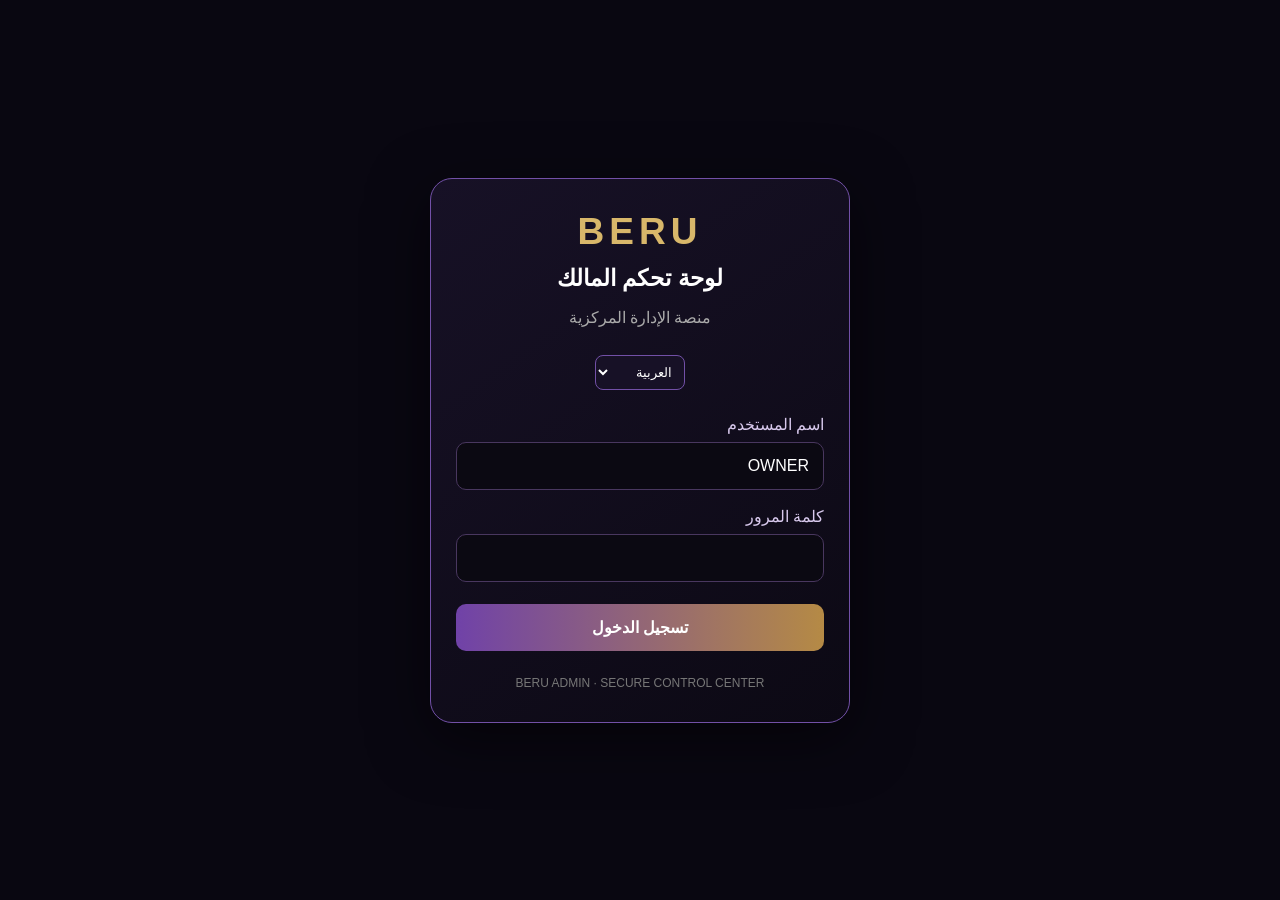
==== admin/index.html @ e5b0ed64 "Add initial admin dashboard HTML structure" ====
<!DOCTYPE html>
<html lang="ar" dir="rtl">
<head>
<meta charset="UTF-8">
<meta name="viewport" content="width=device-width, initial-scale=1">
<meta name="theme-color" content="#090711">
<title>BERU ADMIN</title>
<style>
*{box-sizing:border-box}
body{
 margin:0;min-height:100vh;
 display:flex;align-items:center;justify-content:center;
 padding:20px;background:#090711;color:white;
 font-family:Arial,sans-serif;
}
.card{
 width:100%;max-width:420px;padding:32px 25px;
 border:1px solid #7250a7;border-radius:22px;
 background:linear-gradient(145deg,#171126,#0c0914);
 box-shadow:0 15px 60px #0008;
}
.logo{text-align:center;font-size:37px;font-weight:900;
 color:#d8b76a;letter-spacing:5px}
h1{text-align:center;font-size:23px;margin:12px 0 8px}
.sub{text-align:center;color:#aaa;margin-bottom:28px}
label{display:block;margin:17px 0 8px;color:#d8c9ed}
input{
 width:100%;padding:14px;border-radius:10px;
 border:1px solid #49375f;background:#0b0912;
 color:white;font-size:16px;outline:none;
}
button{
 width:100%;padding:14px;margin-top:22px;
 border:0;border-radius:10px;
 background:linear-gradient(90deg,#7042a8,#b58a45);
 color:white;font-size:16px;font-weight:bold;
 cursor:pointer;
}
select{
 display:block;margin:0 auto 25px;padding:8px;
 border-radius:8px;background:#171126;color:white;
 border:1px solid #7250a7;
}
#message{text-align:center;margin-top:17px;color:#e2bd73}
.footer{text-align:center;color:#777;font-size:12px;margin-top:25px}
</style>
</head>
<body>
<main class="card">
 <div class="logo">BERU</div>
 <h1 id="title">لوحة تحكم المالك</h1>
 <p class="sub" id="subtitle">منصة الإدارة المركزية</p>

 <select id="language" onchange="changeLanguage()">
  <option value="ar">العربية</option>
  <option value="fr">Français</option>
  <option value="en">English</option>
 </select>

 <form id="loginForm">
  <label id="userLabel" for="username">اسم المستخدم</label>
  <input id="username" value="OWNER" autocomplete="username" required>

  <label id="passLabel" for="password">كلمة المرور</label>
  <input id="password" type="password"
   autocomplete="current-password" required>

  <button id="loginButton" type="submit">تسجيل الدخول</button>
 </form>

 <p id="message" role="status"></p>
 <div class="footer">BERU ADMIN · SECURE CONTROL CENTER</div>
</main>

<script>
const translations={
 ar:{
  dir:"rtl",title:"لوحة تحكم المالك",subtitle:"منصة الإدارة المركزية",
  user:"اسم المستخدم",pass:"كلمة المرور",
  login:"تسجيل الدخول",error:"لم يتم إعداد تسجيل الدخول بعد."
 },
 fr:{
  dir:"ltr",title:"Panneau du propriétaire",subtitle:"Centre de gestion",
  user:"Nom d'utilisateur",pass:"Mot de passe",
  login:"Se connecter",error:"La connexion n'est pas encore configurée."
 },
 en:{
  dir:"ltr",title:"Owner Dashboard",subtitle:"Central Management Platform",
  user:"Username",pass:"Password",
  login:"Sign In",error:"Login is not configured yet."
 }
};

function changeLanguage(){
 const lang=document.getElementById("language").value;
 const t=translations[lang];
 document.documentElement.lang=lang;
 document.documentElement.dir=t.dir;
 document.getElementById("title").textContent=t.title;
 document.getElementById("subtitle").textContent=t.subtitle;
 document.getElementById("userLabel").textContent=t.user;
 document.getElementById("passLabel").textContent=t.pass;
 document.getElementById("loginButton").textContent=t.login;
 document.getElementById("message").textContent="";
}

document.getElementById("loginForm").addEventListener("submit",e=>{
 e.preventDefault();
 const lang=document.getElementById("language").value;
 document.getElementById("message").textContent=
 translations[lang].error;
});
</script>
</body>
  </html>
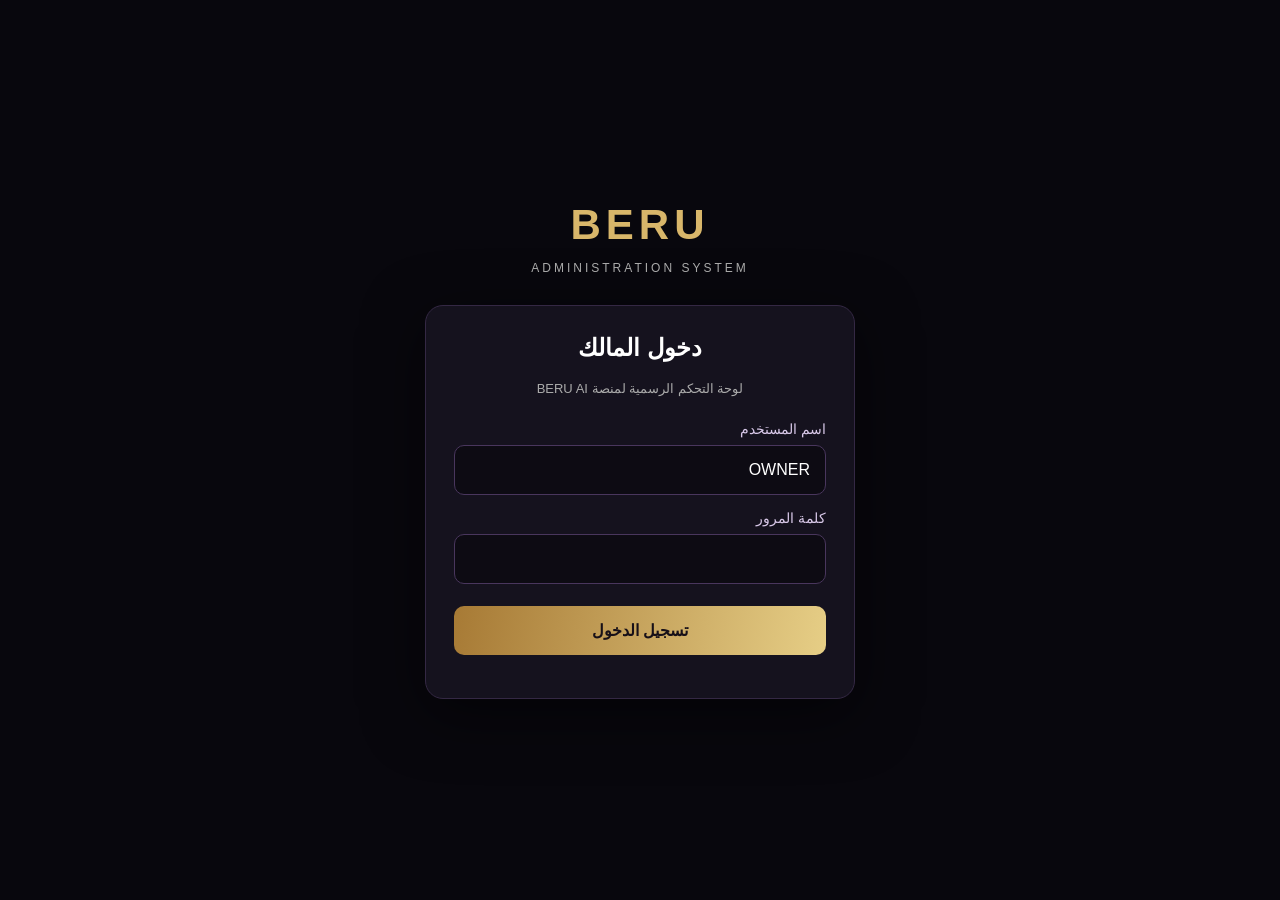
==== commit 508e1c8e: "Enhance admin login page layout and styles Updated the layout and styling of the admin login page, i" ====
--- a/admin/index.html
+++ b/admin/index.html
@@ -3,115 +3,179 @@
 <html lang="ar" dir="rtl">
 <head>
 <meta charset="UTF-8">
-<meta name="viewport" content="width=device-width, initial-scale=1">
-<meta name="theme-color" content="#090711">
-<title>BERU ADMIN</title>
+<meta name="viewport" content="width=device-width, initial-scale=1.0">
+<title>BERU ADMIN | Owner</title>
 <style>
 *{box-sizing:border-box}
 body{
- margin:0;min-height:100vh;
- display:flex;align-items:center;justify-content:center;
- padding:20px;background:#090711;color:white;
- font-family:Arial,sans-serif;
+  margin:0;min-height:100vh;
+  background:#08070d;color:#fff;
+  font-family:Arial,sans-serif;
+  display:grid;place-items:center;padding:20px
 }
+.container{width:100%;max-width:430px}
+.logo{text-align:center;margin-bottom:30px}
+.logo h1{font-size:42px;letter-spacing:5px;margin:0;color:#d8b66a}
+.logo p{color:#aaa;letter-spacing:3px;font-size:12px}
 .card{
- width:100%;max-width:420px;padding:32px 25px;
- border:1px solid #7250a7;border-radius:22px;
- background:linear-gradient(145deg,#171126,#0c0914);
- box-shadow:0 15px 60px #0008;
+  background:#15121e;border:1px solid #342844;
+  border-radius:18px;padding:28px;
+  box-shadow:0 15px 60px #0008
 }
-.logo{text-align:center;font-size:37px;font-weight:900;
- color:#d8b76a;letter-spacing:5px}
-h1{text-align:center;font-size:23px;margin:12px 0 8px}
-.sub{text-align:center;color:#aaa;margin-bottom:28px}
-label{display:block;margin:17px 0 8px;color:#d8c9ed}
+h2{text-align:center;margin-top:0}
+.subtitle{text-align:center;color:#aaa;font-size:13px;margin-bottom:25px}
+label{display:block;margin:15px 0 8px;color:#d8c8e8;font-size:14px}
 input{
- width:100%;padding:14px;border-radius:10px;
- border:1px solid #49375f;background:#0b0912;
- color:white;font-size:16px;outline:none;
+  width:100%;padding:15px;border-radius:10px;
+  border:1px solid #49365d;background:#0d0b13;
+  color:white;font-size:16px;outline:none
 }
 button{
- width:100%;padding:14px;margin-top:22px;
- border:0;border-radius:10px;
- background:linear-gradient(90deg,#7042a8,#b58a45);
- color:white;font-size:16px;font-weight:bold;
- cursor:pointer;
+  width:100%;padding:15px;margin-top:22px;
+  border:0;border-radius:10px;
+  background:linear-gradient(100deg,#a77a35,#e6ce86);
+  color:#171018;font-size:16px;font-weight:bold;
+  cursor:pointer
 }
-select{
- display:block;margin:0 auto 25px;padding:8px;
- border-radius:8px;background:#171126;color:white;
- border:1px solid #7250a7;
-}
-#message{text-align:center;margin-top:17px;color:#e2bd73}
-.footer{text-align:center;color:#777;font-size:12px;margin-top:25px}
+button:disabled{opacity:.6}
+.message{text-align:center;margin-top:15px;font-size:13px;color:#ff8585}
+.dashboard{text-align:center}
+.status{color:#7ce6a0;margin:15px 0}
+.small{font-size:12px;color:#999}
+.hidden{display:none}
 </style>
 </head>
 <body>
-<main class="card">
- <div class="logo">BERU</div>
- <h1 id="title">لوحة تحكم المالك</h1>
- <p class="sub" id="subtitle">منصة الإدارة المركزية</p>
+<div class="container">
+  <div class="logo">
+    <h1>BERU</h1>
+    <p>ADMINISTRATION SYSTEM</p>
+  </div>
 
- <select id="language" onchange="changeLanguage()">
-  <option value="ar">العربية</option>
-  <option value="fr">Français</option>
-  <option value="en">English</option>
- </select>
+  <div class="card" id="loginCard">
+    <h2>دخول المالك</h2>
+    <p class="subtitle">لوحة التحكم الرسمية لمنصة BERU AI</p>
 
- <form id="loginForm">
-  <label id="userLabel" for="username">اسم المستخدم</label>
-  <input id="username" value="OWNER" autocomplete="username" required>
+    <form id="loginForm">
+      <label for="username">اسم المستخدم</label>
+      <input id="username" value="OWNER" autocomplete="username" required>
 
-  <label id="passLabel" for="password">كلمة المرور</label>
-  <input id="password" type="password"
-   autocomplete="current-password" required>
+      <label for="password">كلمة المرور</label>
+      <input id="password" type="password"
+        autocomplete="current-password" required>
 
-  <button id="loginButton" type="submit">تسجيل الدخول</button>
- </form>
+      <button id="loginButton" type="submit">تسجيل الدخول</button>
+      <div class="message" id="loginMessage"></div>
+    </form>
+  </div>
 
- <p id="message" role="status"></p>
- <div class="footer">BERU ADMIN · SECURE CONTROL CENTER</div>
-</main>
+  <div class="card dashboard hidden" id="dashboard">
+    <h2>مرحباً بك في BERU ADMIN</h2>
+    <div class="status">● تم الاتصال بنجاح</div>
+    <p id="ownerName"></p>
+    <p class="small">صلاحية الحساب: OWNER</p>
+    <button id="logoutButton">تسجيل الخروج</button>
+  </div>
+</div>
 
 <script>
-const translations={
- ar:{
-  dir:"rtl",title:"لوحة تحكم المالك",subtitle:"منصة الإدارة المركزية",
-  user:"اسم المستخدم",pass:"كلمة المرور",
-  login:"تسجيل الدخول",error:"لم يتم إعداد تسجيل الدخول بعد."
- },
- fr:{
-  dir:"ltr",title:"Panneau du propriétaire",subtitle:"Centre de gestion",
-  user:"Nom d'utilisateur",pass:"Mot de passe",
-  login:"Se connecter",error:"La connexion n'est pas encore configurée."
- },
- en:{
-  dir:"ltr",title:"Owner Dashboard",subtitle:"Central Management Platform",
-  user:"Username",pass:"Password",
-  login:"Sign In",error:"Login is not configured yet."
- }
-};
+const API = "https://beru-admin-engine.mmzhoussem.workers.dev";
 
-function changeLanguage(){
- const lang=document.getElementById("language").value;
- const t=translations[lang];
- document.documentElement.lang=lang;
- document.documentElement.dir=t.dir;
- document.getElementById("title").textContent=t.title;
- document.getElementById("subtitle").textContent=t.subtitle;
- document.getElementById("userLabel").textContent=t.user;
- document.getElementById("passLabel").textContent=t.pass;
- document.getElementById("loginButton").textContent=t.login;
- document.getElementById("message").textContent="";
+const loginCard = document.getElementById("loginCard");
+const dashboard = document.getElementById("dashboard");
+const loginForm = document.getElementById("loginForm");
+const loginMessage = document.getElementById("loginMessage");
+const loginButton = document.getElementById("loginButton");
+
+function showDashboard(user) {
+  loginCard.classList.add("hidden");
+  dashboard.classList.remove("hidden");
+  document.getElementById("ownerName").textContent =
+    "الحساب: " + user.username;
 }
 
-document.getElementById("loginForm").addEventListener("submit",e=>{
- e.preventDefault();
- const lang=document.getElementById("language").value;
- document.getElementById("message").textContent=
- translations[lang].error;
+async function verifySession() {
+  const token = sessionStorage.getItem("beru_admin_token");
+  if (!token) return;
+
+  try {
+    const response = await fetch(API + "/me", {
+      headers: { Authorization: "Bearer " + token }
+    });
+    const data = await response.json();
+
+    if (response.ok && data.authenticated &&
+        data.user.role === "OWNER") {
+      showDashboard(data.user);
+    } else {
+      sessionStorage.removeItem("beru_admin_token");
+    }
+  } catch (error) {
+    console.error(error);
+  }
+}
+
+loginForm.addEventListener("submit", async function(event) {
+  event.preventDefault();
+  loginMessage.textContent = "";
+  loginButton.disabled = true;
+  loginButton.textContent = "جارٍ التحقق...";
+
+  try {
+    const response = await fetch(API + "/login", {
+      method: "POST",
+      headers: { "Content-Type": "application/json" },
+      body: JSON.stringify({
+        username: document.getElementById("username").value.trim(),
+        password: document.getElementById("password").value
+      })
+    });
+
+    const data = await response.json();
+
+    if (!response.ok || !data.success) {
+      throw new Error(data.error || "بيانات الدخول غير صحيحة");
+    }
+
+    if (data.user.role !== "OWNER") {
+      throw new Error("هذا الحساب ليس حساب المالك");
+    }
+
+    sessionStorage.setItem("beru_admin_token", data.token);
+    document.getElementById("password").value = "";
+    showDashboard(data.user);
+
+  } catch (error) {
+    loginMessage.textContent =
+      error.message === "Failed to fetch"
+      ? "تعذر الاتصال بالسيرفر. تحقق من الاتصال."
+      : error.message;
+  } finally {
+    loginButton.disabled = false;
+    loginButton.textContent = "تسجيل الدخول";
+  }
 });
+
+document.getElementById("logoutButton").addEventListener("click", async function() {
+  const token = sessionStorage.getItem("beru_admin_token");
+
+  try {
+    if (token) {
+      await fetch(API + "/logout", {
+        method: "POST",
+        headers: { Authorization: "Bearer " + token }
+      });
+    }
+  } catch (error) {
+    console.error(error);
+  }
+
+  sessionStorage.removeItem("beru_admin_token");
+  dashboard.classList.add("hidden");
+  loginCard.classList.remove("hidden");
+});
+
+verifySession();
 </script>
 </body>
-  </html>
-  
+</html>
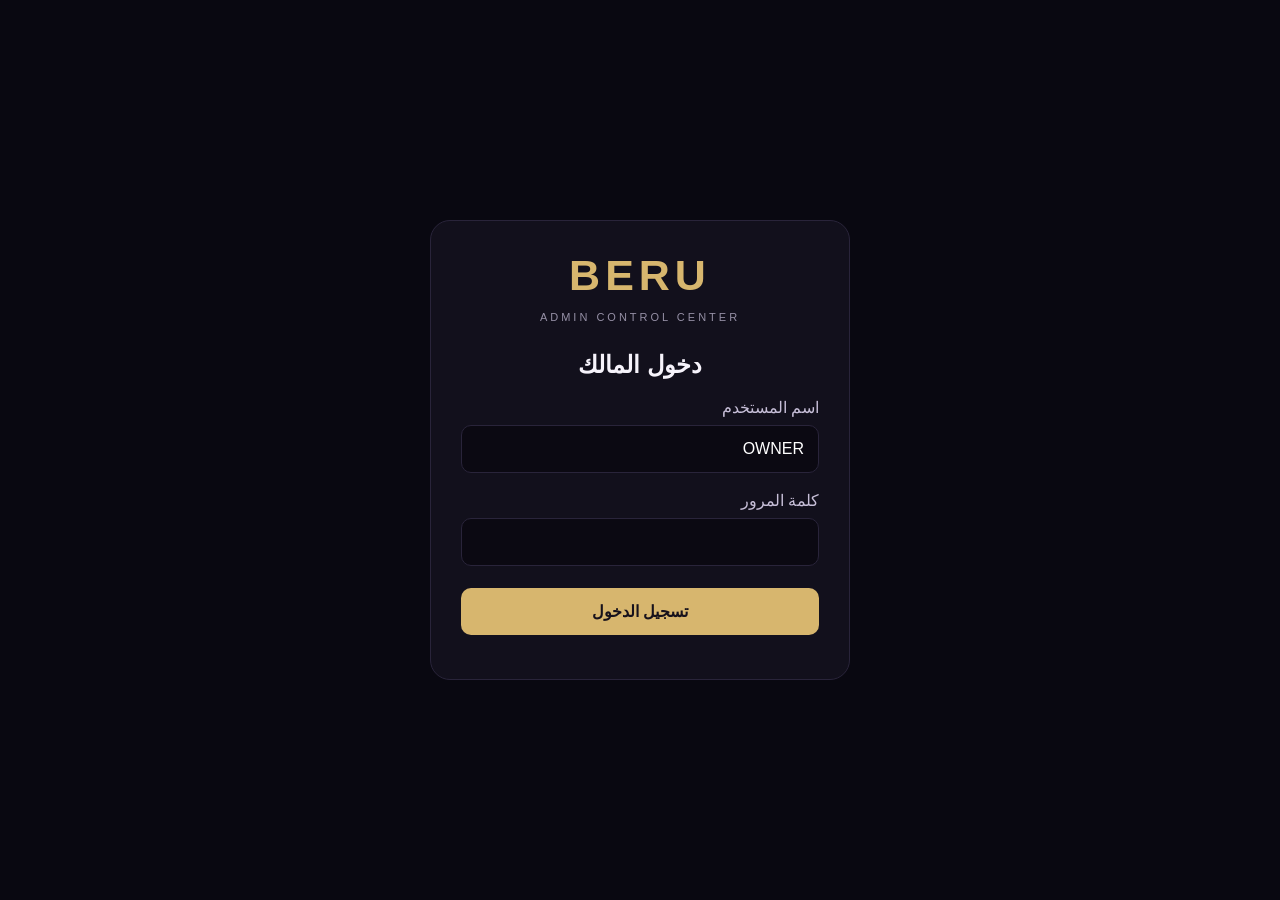
==== commit c0e221e6: "Update admin login page and styles" ====
--- a/admin/index.html
+++ b/admin/index.html
@@ -4,178 +4,303 @@
 <head>
 <meta charset="UTF-8">
 <meta name="viewport" content="width=device-width, initial-scale=1.0">
-<title>BERU ADMIN | Owner</title>
+<title>BERU ADMIN | Control Center</title>
 <style>
+:root{
+  --bg:#090811;--panel:#12101c;--panel2:#191625;
+  --line:#29243a;--gold:#d7b66e;--text:#f6f3fb;
+  --muted:#9690a6;--purple:#8d65d8;
+}
 *{box-sizing:border-box}
 body{
-  margin:0;min-height:100vh;
-  background:#08070d;color:#fff;
-  font-family:Arial,sans-serif;
-  display:grid;place-items:center;padding:20px
-}
-.container{width:100%;max-width:430px}
-.logo{text-align:center;margin-bottom:30px}
-.logo h1{font-size:42px;letter-spacing:5px;margin:0;color:#d8b66a}
-.logo p{color:#aaa;letter-spacing:3px;font-size:12px}
+ margin:0;background:var(--bg);color:var(--text);
+ font-family:Arial,sans-serif;min-height:100vh
+}
+button,input{font:inherit}
+button{cursor:pointer}
+.hidden{display:none!important}
+#loginScreen{
+ min-height:100vh;display:grid;place-items:center;padding:20px
+}
+.login{
+ width:100%;max-width:420px;padding:30px;
+ background:var(--panel);border:1px solid var(--line);
+ border-radius:20px
+}
+.brand{text-align:center;margin-bottom:28px}
+.brand strong{font-size:43px;letter-spacing:5px;color:var(--gold)}
+.brand p{font-size:11px;color:var(--muted);letter-spacing:3px}
+.login h2{text-align:center}
+.login label{display:block;margin:18px 0 8px;color:#c7bfd8}
+.login input{
+ width:100%;padding:14px;background:#0b0912;
+ border:1px solid var(--line);border-radius:10px;color:white
+}
+.primary{
+ width:100%;padding:14px;margin-top:22px;border:0;
+ border-radius:10px;background:var(--gold);
+ color:#17121c;font-weight:bold
+}
+.error{color:#ff8585;text-align:center;font-size:13px;margin-top:14px}
+#app{min-height:100vh}
+.sidebar{
+ position:fixed;right:0;top:0;bottom:0;width:245px;
+ background:#100e19;border-left:1px solid var(--line);
+ padding:23px 15px;overflow-y:auto;z-index:5
+}
+.side-brand{padding:5px 12px 25px;border-bottom:1px solid var(--line)}
+.side-brand strong{font-size:27px;color:var(--gold);letter-spacing:3px}
+.side-brand small{display:block;color:var(--muted);margin-top:5px}
+.menu-title{
+ color:#777185;font-size:11px;margin:24px 12px 10px
+}
+.nav{
+ display:flex;align-items:center;gap:12px;width:100%;
+ padding:13px 12px;margin:4px 0;border:0;border-radius:9px;
+ color:#bcb5ca;background:transparent;text-align:right
+}
+.nav:hover,.nav.active{background:#29213b;color:var(--gold)}
+.nav .ico{width:22px;text-align:center;font-size:17px}
+.owner{
+ border-top:1px solid var(--line);margin-top:25px;padding:18px 10px;
+ color:var(--muted);font-size:13px
+}
+.owner b{color:white;display:block;margin-top:6px}
+.main{margin-right:245px;min-height:100vh}
+.topbar{
+ height:75px;padding:0 30px;border-bottom:1px solid var(--line);
+ display:flex;align-items:center;justify-content:space-between;
+ background:#0d0b15
+}
+.topbar h3{margin:0;font-size:16px}
+.online{font-size:12px;color:#75d99a}
+.content{padding:30px;max-width:1300px;margin:auto}
+.welcome{
+ background:linear-gradient(110deg,#211934,#151120 65%,#29203a);
+ border:1px solid #403253;border-radius:17px;padding:27px;
+ margin-bottom:25px
+}
+.welcome h1{font-size:25px;margin:0 0 10px}
+.welcome p{color:#b6adc7;margin:0;line-height:1.8}
+.section-head{display:flex;align-items:center;justify-content:space-between;margin:25px 0 16px}
+.section-head h2{font-size:19px;margin:0}
+.grid{
+ display:grid;grid-template-columns:repeat(3,minmax(0,1fr));gap:15px
+}
 .card{
-  background:#15121e;border:1px solid #342844;
-  border-radius:18px;padding:28px;
-  box-shadow:0 15px 60px #0008
-}
-h2{text-align:center;margin-top:0}
-.subtitle{text-align:center;color:#aaa;font-size:13px;margin-bottom:25px}
-label{display:block;margin:15px 0 8px;color:#d8c8e8;font-size:14px}
-input{
-  width:100%;padding:15px;border-radius:10px;
-  border:1px solid #49365d;background:#0d0b13;
-  color:white;font-size:16px;outline:none
-}
-button{
-  width:100%;padding:15px;margin-top:22px;
-  border:0;border-radius:10px;
-  background:linear-gradient(100deg,#a77a35,#e6ce86);
-  color:#171018;font-size:16px;font-weight:bold;
-  cursor:pointer
-}
-button:disabled{opacity:.6}
-.message{text-align:center;margin-top:15px;font-size:13px;color:#ff8585}
-.dashboard{text-align:center}
-.status{color:#7ce6a0;margin:15px 0}
-.small{font-size:12px;color:#999}
-.hidden{display:none}
+ background:var(--panel);border:1px solid var(--line);
+ border-radius:14px;padding:20px;min-width:0
+}
+.card .symbol{font-size:23px;margin-bottom:13px}
+.card h3{font-size:15px;margin:0 0 9px}
+.card p{font-size:12px;color:var(--muted);line-height:1.7;margin:0}
+.number{font-size:23px;color:var(--gold);margin:12px 0}
+.tag{
+ display:inline-block;font-size:10px;padding:5px 9px;
+ border-radius:20px;background:#29213b;color:#c7a9ff
+}
+.page-title{font-size:25px;margin:0 0 10px}
+.page-desc{color:var(--muted);line-height:1.8;font-size:13px}
+.notice{
+ padding:20px;background:#171321;border:1px solid var(--line);
+ border-radius:13px;margin-top:20px;line-height:1.9;color:#c5bdd2
+}
+.notice b{color:var(--gold)}
+.mobile-menu{display:none;background:none;color:white;border:0;font-size:23px}
+#toast{position:fixed;bottom:20px;left:20px;background:#252036;padding:12px 18px;border-radius:10px;display:none}
+@media(max-width:850px){
+ .sidebar{width:75px;padding:15px 8px}
+ .side-brand{text-align:center;padding:8px 0 20px}
+ .side-brand strong{font-size:19px;letter-spacing:1px}
+ .side-brand small,.nav .label,.menu-title,.owner{display:none}
+ .nav{justify-content:center;padding:14px 5px}
+ .nav .ico{font-size:20px}
+ .main{margin-right:75px}
+ .content{padding:20px 14px}
+ .topbar{padding:0 16px}
+ .grid{grid-template-columns:repeat(2,minmax(0,1fr))}
+}
+@media(max-width:520px){
+ .grid{grid-template-columns:1fr}
+ .welcome h1{font-size:21px}
+ .content{padding:15px 11px}
+}
 </style>
 </head>
 <body>
-<div class="container">
-  <div class="logo">
-    <h1>BERU</h1>
-    <p>ADMINISTRATION SYSTEM</p>
+
+<div id="loginScreen">
+ <div class="login">
+  <div class="brand">
+   <strong>BERU</strong>
+   <p>ADMIN CONTROL CENTER</p>
   </div>
-
-  <div class="card" id="loginCard">
-    <h2>دخول المالك</h2>
-    <p class="subtitle">لوحة التحكم الرسمية لمنصة BERU AI</p>
-
-    <form id="loginForm">
-      <label for="username">اسم المستخدم</label>
-      <input id="username" value="OWNER" autocomplete="username" required>
-
-      <label for="password">كلمة المرور</label>
-      <input id="password" type="password"
-        autocomplete="current-password" required>
-
-      <button id="loginButton" type="submit">تسجيل الدخول</button>
-      <div class="message" id="loginMessage"></div>
-    </form>
+  <h2>دخول المالك</h2>
+  <form id="loginForm">
+   <label>اسم المستخدم</label>
+   <input id="username" value="OWNER" autocomplete="username" required>
+   <label>كلمة المرور</label>
+   <input id="password" type="password" autocomplete="current-password" required>
+   <button class="primary" id="loginBtn">تسجيل الدخول</button>
+   <div class="error" id="loginError"></div>
+  </form>
+ </div>
+</div>
+
+<div id="app" class="hidden">
+ <aside class="sidebar">
+  <div class="side-brand">
+   <strong>BERU</strong>
+   <small>ADMINISTRATION</small>
   </div>
 
-  <div class="card dashboard hidden" id="dashboard">
-    <h2>مرحباً بك في BERU ADMIN</h2>
-    <div class="status">● تم الاتصال بنجاح</div>
-    <p id="ownerName"></p>
-    <p class="small">صلاحية الحساب: OWNER</p>
-    <button id="logoutButton">تسجيل الخروج</button>
-  </div>
+  <div class="menu-title">القائمة الرئيسية</div>
+  <button class="nav active" data-page="dashboard"><span class="ico">▦</span><span class="label">لوحة المعلومات</span></button>
+  <button class="nav" data-page="users"><span class="ico">♙</span><span class="label">المستخدمون</span></button>
+  <button class="nav" data-page="engine"><span class="ico">✧</span><span class="label">محرك الذكاء</span></button>
+  <button class="nav" data-page="subscriptions"><span class="ico">◇</span><span class="label">الاشتراكات</span></button>
+  <button class="nav" data-page="promos"><span class="ico">％</span><span class="label">الأكواد الترويجية</span></button>
+  <button class="nav" data-page="partners"><span class="ico">♧</span><span class="label">الشركاء</span></button>
+
+  <div class="menu-title">إدارة النظام</div>
+  <button class="nav" data-page="admins"><span class="ico">♜</span><span class="label">المشرفون</span></button>
+  <button class="nav" data-page="logs"><span class="ico">≡</span><span class="label">سجل العمليات</span></button>
+  <button class="nav" data-page="settings"><span class="ico">⚙</span><span class="label">الإعدادات</span></button>
+
+  <div class="owner">الحساب المتصل<b>OWNER · المالك</b></div>
+ </aside>
+
+ <main class="main">
+  <header class="topbar">
+   <h3 id="topTitle">لوحة المعلومات</h3>
+   <div><span class="online">● متصل</span></div>
+  </header>
+
+  <div class="content" id="pageContent"></div>
+ </main>
 </div>
 
+<div id="toast"></div>
+
 <script>
-const API = "https://beru-admin-engine.mmzhoussem.workers.dev";
-
-const loginCard = document.getElementById("loginCard");
-const dashboard = document.getElementById("dashboard");
-const loginForm = document.getElementById("loginForm");
-const loginMessage = document.getElementById("loginMessage");
-const loginButton = document.getElementById("loginButton");
-
-function showDashboard(user) {
-  loginCard.classList.add("hidden");
-  dashboard.classList.remove("hidden");
-  document.getElementById("ownerName").textContent =
-    "الحساب: " + user.username;
-}
-
-async function verifySession() {
-  const token = sessionStorage.getItem("beru_admin_token");
-  if (!token) return;
-
-  try {
-    const response = await fetch(API + "/me", {
-      headers: { Authorization: "Bearer " + token }
-    });
-    const data = await response.json();
-
-    if (response.ok && data.authenticated &&
-        data.user.role === "OWNER") {
-      showDashboard(data.user);
-    } else {
-      sessionStorage.removeItem("beru_admin_token");
-    }
-  } catch (error) {
-    console.error(error);
+const API="https://beru-admin-engine.mmzhoussem.workers.dev";
+const $=id=>document.getElementById(id);
+let currentUser=null;
+
+const pages={
+ dashboard:{
+  title:"لوحة المعلومات",
+  html:`
+   <div class="welcome">
+    <h1>مرحباً بك في BERU ADMIN 👑</h1>
+    <p>مركز التحكم الرئيسي بمنصة BERU AI. من هنا تبدأ إدارة خدماتك ومتابعة تطور المنصة.</p>
+   </div>
+   <div class="section-head"><h2>مركز الإدارة</h2><span class="tag">OWNER ACCESS</span></div>
+   <div class="grid">
+    <div class="card"><div class="symbol">♙</div><h3>المستخدمون</h3><p>إدارة حسابات مستخدمي BERU AI.</p><div class="number">—</div><span class="tag">بانتظار ربط البيانات</span></div>
+    <div class="card"><div class="symbol">✧</div><h3>محرك الذكاء الاصطناعي</h3><p>متابعة المحرك والخدمات الذكية.</p><div class="number">—</div><span class="tag">بانتظار الربط</span></div>
+    <div class="card"><div class="symbol">◇</div><h3>الاشتراكات</h3><p>إدارة الخطط والاشتراكات.</p><div class="number">—</div><span class="tag">بانتظار الربط</span></div>
+    <div class="card"><div class="symbol">％</div><h3>الأكواد الترويجية</h3><p>إنشاء أكواد الاشتراك والخصومات.</p><div class="number">—</div><span class="tag">بانتظار الربط</span></div>
+    <div class="card"><div class="symbol">♧</div><h3>الشركاء</h3><p>إدارة الشركاء والصلاحيات.</p><div class="number">—</div><span class="tag">بانتظار الربط</span></div>
+    <div class="card"><div class="symbol">♜</div><h3>المشرفون</h3><p>إدارة فريق الإشراف والأدوار.</p><div class="number">—</div><span class="tag">بانتظار الربط</span></div>
+   </div>
+   <div class="notice"><b>حالة النظام:</b> تم التحقق من اتصال حساب OWNER بنظام المصادقة. بيانات الإحصائيات والإدارة ستظهر بعد بناء واجهات API الخاصة بها.</div>
+  `
+ },
+ users:{title:"إدارة المستخدمين",desc:"إدارة حسابات المستخدمين، حالة الحساب، وتفاصيل الاستخدام."},
+ engine:{title:"محرك الذكاء الاصطناعي",desc:"مركز مراقبة BERU AI وإدارة المحركات والنماذج والخدمات."},
+ subscriptions:{title:"الاشتراكات والخطط",desc:"إدارة الخطط المجانية والمدفوعة وحالة اشتراكات المستخدمين."},
+ promos:{title:"الأكواد الترويجية",desc:"إنشاء أكواد اشتراك مجانية وأكواد خصم، مع تحديد الصلاحية وحد الاستخدام."},
+ partners:{title:"إدارة الشركاء",desc:"إدارة الشركاء المعتمدين وصلاحيات إنشاء الأكواد ومتابعة نشاطهم."},
+ admins:{title:"المشرفون والصلاحيات",desc:"إضافة المشرفين وتحديد الأدوار والصلاحيات الإدارية."},
+ logs:{title:"سجل العمليات",desc:"متابعة العمليات الإدارية وتسجيل الأحداث المهمة داخل المنصة."},
+ settings:{title:"إعدادات النظام",desc:"إدارة إعدادات BERU العامة وخيارات تشغيل المنصة."}
+};
+
+function renderPage(key){
+ const page=pages[key];
+ if(!page)return;
+ $("topTitle").textContent=page.title;
+ document.querySelectorAll(".nav").forEach(b=>{
+  b.classList.toggle("active",b.dataset.page===key);
+ });
+ if(key==="dashboard"){
+  $("pageContent").innerHTML=page.html;
+ }else{
+  $("pageContent").innerHTML=`
+   <h1 class="page-title">${page.title}</h1>
+   <p class="page-desc">${page.desc}</p>
+   <div class="notice">
+    <b>هذا القسم قيد البناء.</b><br>
+    الواجهة الأساسية جاهزة، وسنضيف وظائفه الحقيقية وربطه بقاعدة بيانات BERU في المرحلة الخاصة به.
+   </div>
+  `;
+ }
+}
+
+document.querySelectorAll(".nav").forEach(button=>{
+ button.addEventListener("click",()=>renderPage(button.dataset.page));
+});
+
+async function verifySession(){
+ const token=sessionStorage.getItem("beru_admin_token");
+ if(!token)return;
+ try{
+  const response=await fetch(API+"/me",{
+   headers:{Authorization:"Bearer "+token}
+  });
+  const data=await response.json();
+  if(response.ok&&data.authenticated&&data.user?.role==="OWNER"){
+   currentUser=data.user;
+   openDashboard();
+  }else{
+   sessionStorage.removeItem("beru_admin_token");
   }
-}
-
-loginForm.addEventListener("submit", async function(event) {
-  event.preventDefault();
-  loginMessage.textContent = "";
-  loginButton.disabled = true;
-  loginButton.textContent = "جارٍ التحقق...";
-
-  try {
-    const response = await fetch(API + "/login", {
-      method: "POST",
-      headers: { "Content-Type": "application/json" },
-      body: JSON.stringify({
-        username: document.getElementById("username").value.trim(),
-        password: document.getElementById("password").value
-      })
-    });
-
-    const data = await response.json();
-
-    if (!response.ok || !data.success) {
-      throw new Error(data.error || "بيانات الدخول غير صحيحة");
-    }
-
-    if (data.user.role !== "OWNER") {
-      throw new Error("هذا الحساب ليس حساب المالك");
-    }
-
-    sessionStorage.setItem("beru_admin_token", data.token);
-    document.getElementById("password").value = "";
-    showDashboard(data.user);
-
-  } catch (error) {
-    loginMessage.textContent =
-      error.message === "Failed to fetch"
-      ? "تعذر الاتصال بالسيرفر. تحقق من الاتصال."
-      : error.message;
-  } finally {
-    loginButton.disabled = false;
-    loginButton.textContent = "تسجيل الدخول";
-  }
-});
-
-document.getElementById("logoutButton").addEventListener("click", async function() {
-  const token = sessionStorage.getItem("beru_admin_token");
-
-  try {
-    if (token) {
-      await fetch(API + "/logout", {
-        method: "POST",
-        headers: { Authorization: "Bearer " + token }
-      });
-    }
-  } catch (error) {
-    console.error(error);
-  }
-
-  sessionStorage.removeItem("beru_admin_token");
-  dashboard.classList.add("hidden");
-  loginCard.classList.remove("hidden");
+ }catch(error){
+  console.error("Session verification failed",error);
+ }
+}
+
+function openDashboard(){
+ $("loginScreen").classList.add("hidden");
+ $("app").classList.remove("hidden");
+ renderPage("dashboard");
+}
+
+$("loginForm").addEventListener("submit",async event=>{
+ event.preventDefault();
+ $("loginError").textContent="";
+ $("loginBtn").disabled=true;
+ $("loginBtn").textContent="جارٍ تسجيل الدخول...";
+ try{
+  const response=await fetch(API+"/login",{
+   method:"POST",
+   headers:{"Content-Type":"application/json"},
+   body:JSON.stringify({
+    username:$("username").value.trim(),
+    password:$("password").value
+   })
+  });
+  const data=await response.json();
+  if(!response.ok||!data.success)throw new Error(data.error||"فشل تسجيل الدخول");
+  if(data.user?.role!=="OWNER")throw new Error("هذا الحساب ليس حساب المالك");
+  sessionStorage.setItem("beru_admin_token",data.token);
+  $("password").value="";
+  currentUser=data.user;
+  openDashboard();
+ }catch(error){
+  $("loginError").textContent=
+   error.message==="Failed to fetch"
+   ?"تعذر الاتصال بالسيرفر. تحقق من الاتصال."
+   :error.message;
+ }finally{
+  $("loginBtn").disabled=false;
+  $("loginBtn").textContent="تسجيل الدخول";
+ }
 });
 
 verifySession();
 </script>
 </body>
-</html>
+  </html>
+  
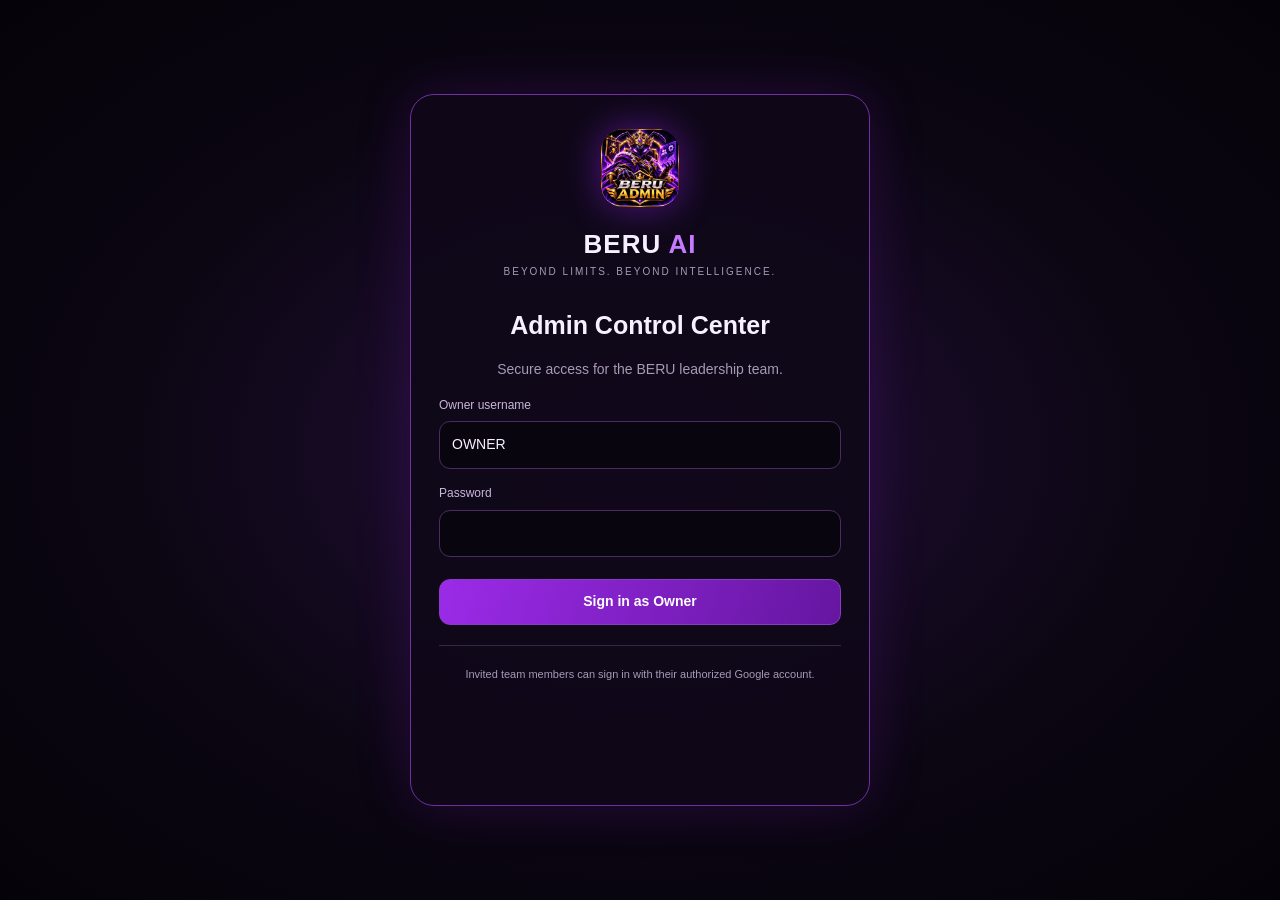
==== commit f893cb0a: "Route legacy admin entry to the canonical BERU ADMIN" ====
--- a/admin/index.html
+++ b/admin/index.html
@@ -1,306 +1,14 @@
-
-<!DOCTYPE html>
-<html lang="ar" dir="rtl">
+<!doctype html>
+<html lang="en">
 <head>
-<meta charset="UTF-8">
-<meta name="viewport" content="width=device-width, initial-scale=1.0">
-<title>BERU ADMIN | Control Center</title>
-<style>
-:root{
-  --bg:#090811;--panel:#12101c;--panel2:#191625;
-  --line:#29243a;--gold:#d7b66e;--text:#f6f3fb;
-  --muted:#9690a6;--purple:#8d65d8;
-}
-*{box-sizing:border-box}
-body{
- margin:0;background:var(--bg);color:var(--text);
- font-family:Arial,sans-serif;min-height:100vh
-}
-button,input{font:inherit}
-button{cursor:pointer}
-.hidden{display:none!important}
-#loginScreen{
- min-height:100vh;display:grid;place-items:center;padding:20px
-}
-.login{
- width:100%;max-width:420px;padding:30px;
- background:var(--panel);border:1px solid var(--line);
- border-radius:20px
-}
-.brand{text-align:center;margin-bottom:28px}
-.brand strong{font-size:43px;letter-spacing:5px;color:var(--gold)}
-.brand p{font-size:11px;color:var(--muted);letter-spacing:3px}
-.login h2{text-align:center}
-.login label{display:block;margin:18px 0 8px;color:#c7bfd8}
-.login input{
- width:100%;padding:14px;background:#0b0912;
- border:1px solid var(--line);border-radius:10px;color:white
-}
-.primary{
- width:100%;padding:14px;margin-top:22px;border:0;
- border-radius:10px;background:var(--gold);
- color:#17121c;font-weight:bold
-}
-.error{color:#ff8585;text-align:center;font-size:13px;margin-top:14px}
-#app{min-height:100vh}
-.sidebar{
- position:fixed;right:0;top:0;bottom:0;width:245px;
- background:#100e19;border-left:1px solid var(--line);
- padding:23px 15px;overflow-y:auto;z-index:5
-}
-.side-brand{padding:5px 12px 25px;border-bottom:1px solid var(--line)}
-.side-brand strong{font-size:27px;color:var(--gold);letter-spacing:3px}
-.side-brand small{display:block;color:var(--muted);margin-top:5px}
-.menu-title{
- color:#777185;font-size:11px;margin:24px 12px 10px
-}
-.nav{
- display:flex;align-items:center;gap:12px;width:100%;
- padding:13px 12px;margin:4px 0;border:0;border-radius:9px;
- color:#bcb5ca;background:transparent;text-align:right
-}
-.nav:hover,.nav.active{background:#29213b;color:var(--gold)}
-.nav .ico{width:22px;text-align:center;font-size:17px}
-.owner{
- border-top:1px solid var(--line);margin-top:25px;padding:18px 10px;
- color:var(--muted);font-size:13px
-}
-.owner b{color:white;display:block;margin-top:6px}
-.main{margin-right:245px;min-height:100vh}
-.topbar{
- height:75px;padding:0 30px;border-bottom:1px solid var(--line);
- display:flex;align-items:center;justify-content:space-between;
- background:#0d0b15
-}
-.topbar h3{margin:0;font-size:16px}
-.online{font-size:12px;color:#75d99a}
-.content{padding:30px;max-width:1300px;margin:auto}
-.welcome{
- background:linear-gradient(110deg,#211934,#151120 65%,#29203a);
- border:1px solid #403253;border-radius:17px;padding:27px;
- margin-bottom:25px
-}
-.welcome h1{font-size:25px;margin:0 0 10px}
-.welcome p{color:#b6adc7;margin:0;line-height:1.8}
-.section-head{display:flex;align-items:center;justify-content:space-between;margin:25px 0 16px}
-.section-head h2{font-size:19px;margin:0}
-.grid{
- display:grid;grid-template-columns:repeat(3,minmax(0,1fr));gap:15px
-}
-.card{
- background:var(--panel);border:1px solid var(--line);
- border-radius:14px;padding:20px;min-width:0
-}
-.card .symbol{font-size:23px;margin-bottom:13px}
-.card h3{font-size:15px;margin:0 0 9px}
-.card p{font-size:12px;color:var(--muted);line-height:1.7;margin:0}
-.number{font-size:23px;color:var(--gold);margin:12px 0}
-.tag{
- display:inline-block;font-size:10px;padding:5px 9px;
- border-radius:20px;background:#29213b;color:#c7a9ff
-}
-.page-title{font-size:25px;margin:0 0 10px}
-.page-desc{color:var(--muted);line-height:1.8;font-size:13px}
-.notice{
- padding:20px;background:#171321;border:1px solid var(--line);
- border-radius:13px;margin-top:20px;line-height:1.9;color:#c5bdd2
-}
-.notice b{color:var(--gold)}
-.mobile-menu{display:none;background:none;color:white;border:0;font-size:23px}
-#toast{position:fixed;bottom:20px;left:20px;background:#252036;padding:12px 18px;border-radius:10px;display:none}
-@media(max-width:850px){
- .sidebar{width:75px;padding:15px 8px}
- .side-brand{text-align:center;padding:8px 0 20px}
- .side-brand strong{font-size:19px;letter-spacing:1px}
- .side-brand small,.nav .label,.menu-title,.owner{display:none}
- .nav{justify-content:center;padding:14px 5px}
- .nav .ico{font-size:20px}
- .main{margin-right:75px}
- .content{padding:20px 14px}
- .topbar{padding:0 16px}
- .grid{grid-template-columns:repeat(2,minmax(0,1fr))}
-}
-@media(max-width:520px){
- .grid{grid-template-columns:1fr}
- .welcome h1{font-size:21px}
- .content{padding:15px 11px}
-}
-</style>
+<meta charset="utf-8">
+<meta name="viewport" content="width=device-width,initial-scale=1">
+<meta http-equiv="refresh" content="0; url=../admin.html">
+<title>BERU ADMIN</title>
+<script>location.replace("../admin.html"+location.search+location.hash);</script>
 </head>
 <body>
-
-<div id="loginScreen">
- <div class="login">
-  <div class="brand">
-   <strong>BERU</strong>
-   <p>ADMIN CONTROL CENTER</p>
-  </div>
-  <h2>دخول المالك</h2>
-  <form id="loginForm">
-   <label>اسم المستخدم</label>
-   <input id="username" value="OWNER" autocomplete="username" required>
-   <label>كلمة المرور</label>
-   <input id="password" type="password" autocomplete="current-password" required>
-   <button class="primary" id="loginBtn">تسجيل الدخول</button>
-   <div class="error" id="loginError"></div>
-  </form>
- </div>
-</div>
-
-<div id="app" class="hidden">
- <aside class="sidebar">
-  <div class="side-brand">
-   <strong>BERU</strong>
-   <small>ADMINISTRATION</small>
-  </div>
-
-  <div class="menu-title">القائمة الرئيسية</div>
-  <button class="nav active" data-page="dashboard"><span class="ico">▦</span><span class="label">لوحة المعلومات</span></button>
-  <button class="nav" data-page="users"><span class="ico">♙</span><span class="label">المستخدمون</span></button>
-  <button class="nav" data-page="engine"><span class="ico">✧</span><span class="label">محرك الذكاء</span></button>
-  <button class="nav" data-page="subscriptions"><span class="ico">◇</span><span class="label">الاشتراكات</span></button>
-  <button class="nav" data-page="promos"><span class="ico">％</span><span class="label">الأكواد الترويجية</span></button>
-  <button class="nav" data-page="partners"><span class="ico">♧</span><span class="label">الشركاء</span></button>
-
-  <div class="menu-title">إدارة النظام</div>
-  <button class="nav" data-page="admins"><span class="ico">♜</span><span class="label">المشرفون</span></button>
-  <button class="nav" data-page="logs"><span class="ico">≡</span><span class="label">سجل العمليات</span></button>
-  <button class="nav" data-page="settings"><span class="ico">⚙</span><span class="label">الإعدادات</span></button>
-
-  <div class="owner">الحساب المتصل<b>OWNER · المالك</b></div>
- </aside>
-
- <main class="main">
-  <header class="topbar">
-   <h3 id="topTitle">لوحة المعلومات</h3>
-   <div><span class="online">● متصل</span></div>
-  </header>
-
-  <div class="content" id="pageContent"></div>
- </main>
-</div>
-
-<div id="toast"></div>
-
-<script>
-const API="https://beru-admin-engine.mmzhoussem.workers.dev";
-const $=id=>document.getElementById(id);
-let currentUser=null;
-
-const pages={
- dashboard:{
-  title:"لوحة المعلومات",
-  html:`
-   <div class="welcome">
-    <h1>مرحباً بك في BERU ADMIN 👑</h1>
-    <p>مركز التحكم الرئيسي بمنصة BERU AI. من هنا تبدأ إدارة خدماتك ومتابعة تطور المنصة.</p>
-   </div>
-   <div class="section-head"><h2>مركز الإدارة</h2><span class="tag">OWNER ACCESS</span></div>
-   <div class="grid">
-    <div class="card"><div class="symbol">♙</div><h3>المستخدمون</h3><p>إدارة حسابات مستخدمي BERU AI.</p><div class="number">—</div><span class="tag">بانتظار ربط البيانات</span></div>
-    <div class="card"><div class="symbol">✧</div><h3>محرك الذكاء الاصطناعي</h3><p>متابعة المحرك والخدمات الذكية.</p><div class="number">—</div><span class="tag">بانتظار الربط</span></div>
-    <div class="card"><div class="symbol">◇</div><h3>الاشتراكات</h3><p>إدارة الخطط والاشتراكات.</p><div class="number">—</div><span class="tag">بانتظار الربط</span></div>
-    <div class="card"><div class="symbol">％</div><h3>الأكواد الترويجية</h3><p>إنشاء أكواد الاشتراك والخصومات.</p><div class="number">—</div><span class="tag">بانتظار الربط</span></div>
-    <div class="card"><div class="symbol">♧</div><h3>الشركاء</h3><p>إدارة الشركاء والصلاحيات.</p><div class="number">—</div><span class="tag">بانتظار الربط</span></div>
-    <div class="card"><div class="symbol">♜</div><h3>المشرفون</h3><p>إدارة فريق الإشراف والأدوار.</p><div class="number">—</div><span class="tag">بانتظار الربط</span></div>
-   </div>
-   <div class="notice"><b>حالة النظام:</b> تم التحقق من اتصال حساب OWNER بنظام المصادقة. بيانات الإحصائيات والإدارة ستظهر بعد بناء واجهات API الخاصة بها.</div>
-  `
- },
- users:{title:"إدارة المستخدمين",desc:"إدارة حسابات المستخدمين، حالة الحساب، وتفاصيل الاستخدام."},
- engine:{title:"محرك الذكاء الاصطناعي",desc:"مركز مراقبة BERU AI وإدارة المحركات والنماذج والخدمات."},
- subscriptions:{title:"الاشتراكات والخطط",desc:"إدارة الخطط المجانية والمدفوعة وحالة اشتراكات المستخدمين."},
- promos:{title:"الأكواد الترويجية",desc:"إنشاء أكواد اشتراك مجانية وأكواد خصم، مع تحديد الصلاحية وحد الاستخدام."},
- partners:{title:"إدارة الشركاء",desc:"إدارة الشركاء المعتمدين وصلاحيات إنشاء الأكواد ومتابعة نشاطهم."},
- admins:{title:"المشرفون والصلاحيات",desc:"إضافة المشرفين وتحديد الأدوار والصلاحيات الإدارية."},
- logs:{title:"سجل العمليات",desc:"متابعة العمليات الإدارية وتسجيل الأحداث المهمة داخل المنصة."},
- settings:{title:"إعدادات النظام",desc:"إدارة إعدادات BERU العامة وخيارات تشغيل المنصة."}
-};
-
-function renderPage(key){
- const page=pages[key];
- if(!page)return;
- $("topTitle").textContent=page.title;
- document.querySelectorAll(".nav").forEach(b=>{
-  b.classList.toggle("active",b.dataset.page===key);
- });
- if(key==="dashboard"){
-  $("pageContent").innerHTML=page.html;
- }else{
-  $("pageContent").innerHTML=`
-   <h1 class="page-title">${page.title}</h1>
-   <p class="page-desc">${page.desc}</p>
-   <div class="notice">
-    <b>هذا القسم قيد البناء.</b><br>
-    الواجهة الأساسية جاهزة، وسنضيف وظائفه الحقيقية وربطه بقاعدة بيانات BERU في المرحلة الخاصة به.
-   </div>
-  `;
- }
-}
-
-document.querySelectorAll(".nav").forEach(button=>{
- button.addEventListener("click",()=>renderPage(button.dataset.page));
-});
-
-async function verifySession(){
- const token=sessionStorage.getItem("beru_admin_token");
- if(!token)return;
- try{
-  const response=await fetch(API+"/me",{
-   headers:{Authorization:"Bearer "+token}
-  });
-  const data=await response.json();
-  if(response.ok&&data.authenticated&&data.user?.role==="OWNER"){
-   currentUser=data.user;
-   openDashboard();
-  }else{
-   sessionStorage.removeItem("beru_admin_token");
-  }
- }catch(error){
-  console.error("Session verification failed",error);
- }
-}
-
-function openDashboard(){
- $("loginScreen").classList.add("hidden");
- $("app").classList.remove("hidden");
- renderPage("dashboard");
-}
-
-$("loginForm").addEventListener("submit",async event=>{
- event.preventDefault();
- $("loginError").textContent="";
- $("loginBtn").disabled=true;
- $("loginBtn").textContent="جارٍ تسجيل الدخول...";
- try{
-  const response=await fetch(API+"/login",{
-   method:"POST",
-   headers:{"Content-Type":"application/json"},
-   body:JSON.stringify({
-    username:$("username").value.trim(),
-    password:$("password").value
-   })
-  });
-  const data=await response.json();
-  if(!response.ok||!data.success)throw new Error(data.error||"فشل تسجيل الدخول");
-  if(data.user?.role!=="OWNER")throw new Error("هذا الحساب ليس حساب المالك");
-  sessionStorage.setItem("beru_admin_token",data.token);
-  $("password").value="";
-  currentUser=data.user;
-  openDashboard();
- }catch(error){
-  $("loginError").textContent=
-   error.message==="Failed to fetch"
-   ?"تعذر الاتصال بالسيرفر. تحقق من الاتصال."
-   :error.message;
- }finally{
-  $("loginBtn").disabled=false;
-  $("loginBtn").textContent="تسجيل الدخول";
- }
-});
-
-verifySession();
-</script>
+<p>Opening the current BERU ADMIN control center…</p>
+<p><a href="../admin.html">Continue to BERU ADMIN</a></p>
 </body>
-  </html>
-  
+</html>
